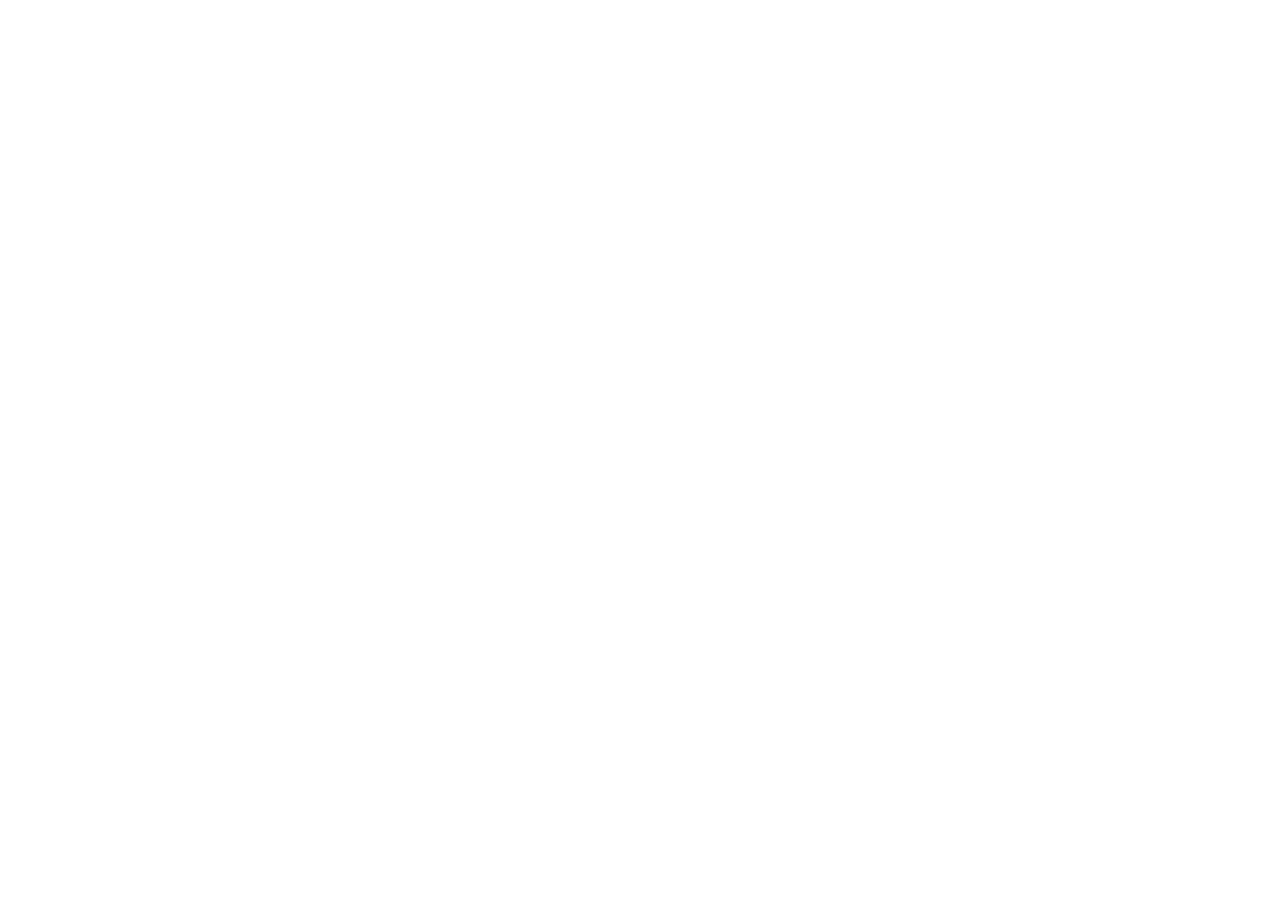
==== index.html @ 3734e597 "primeiro commit do HTML" ====
<!DOCTYPE html>
<html lang="en">
<head>
    <meta charset="UTF-8">
    <meta name="viewport" content="width=device-width, initial-scale=1.0">
    <title>Feedback</title>
</head>
<body>
    
</body>
</html>
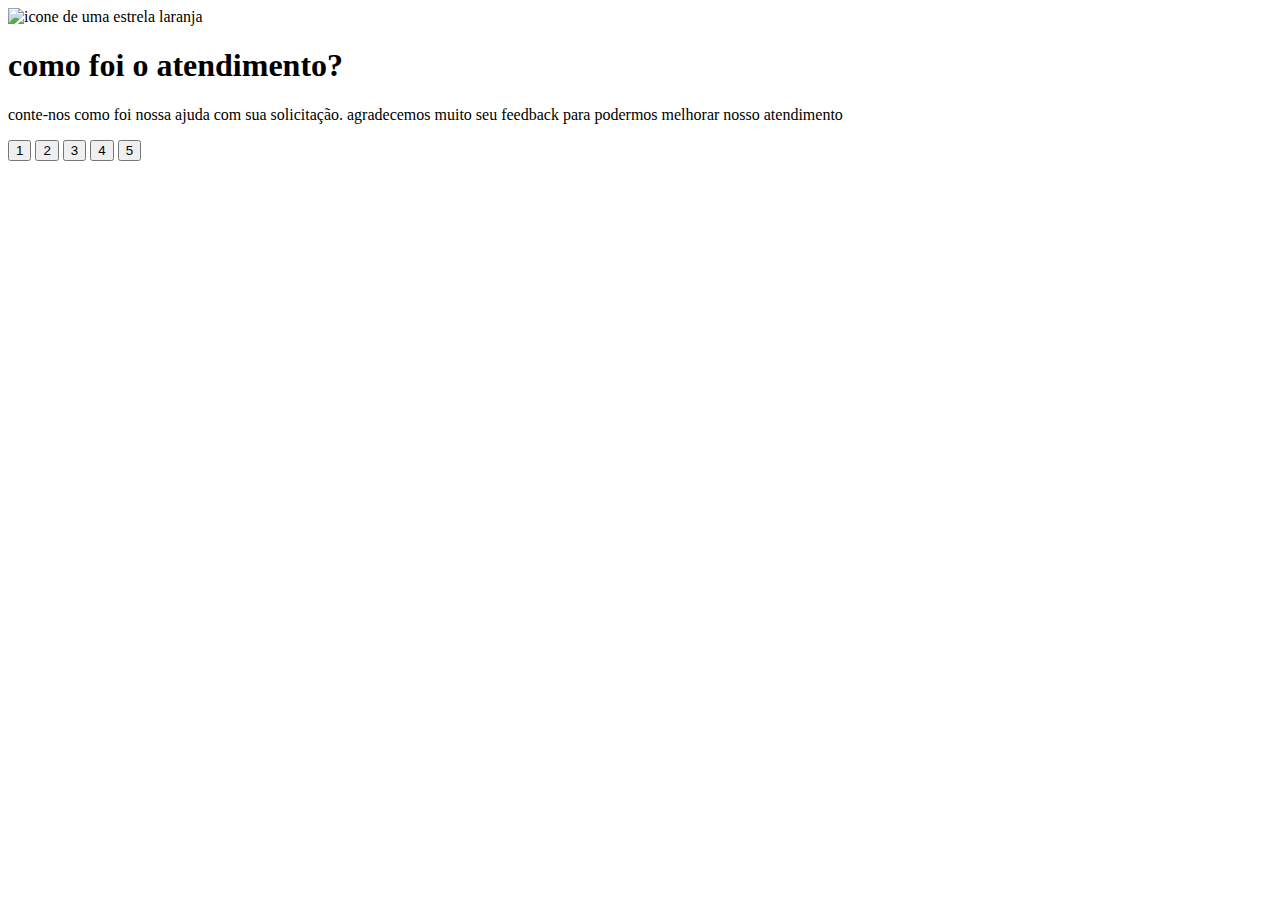
==== commit 9e0ca654: "segundo commit do HTML" ====
--- a/index.html
+++ b/index.html
@@ -1,11 +1,31 @@
 <!DOCTYPE html>
 <html lang="en">
+
 <head>
     <meta charset="UTF-8">
     <meta name="viewport" content="width=device-width, initial-scale=1.0">
     <title>Feedback</title>
 </head>
+
 <body>
-    
+    <div class="card">
+        <div>
+            <img src="./images/icon-star.svg" alt="icone de uma estrela laranja">
+        </div>
+
+        <h1>como foi o atendimento?</h1>
+
+        <p>conte-nos como foi nossa ajuda com sua solicitação. agradecemos muito seu feedback para podermos melhorar
+            nosso atendimento</p>
+
+            <div>
+                <button>1</button>
+                <button>2</button>
+                <button>3</button>
+                <button>4</button>
+                <button>5</button>
+            </div>
+    </div>
 </body>
+
 </html>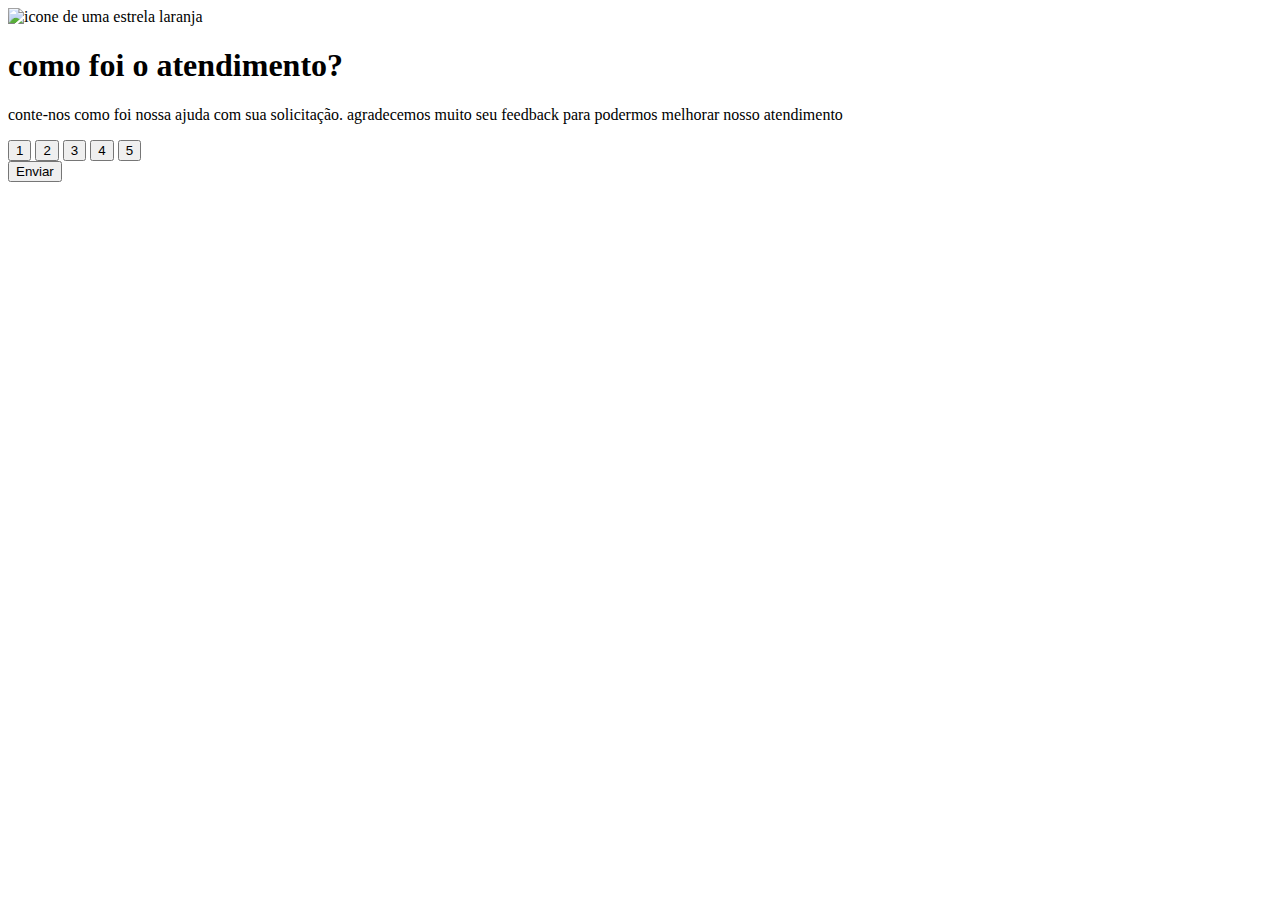
==== commit b618e014: "terceiro commit do HTML" ====
--- a/index.html
+++ b/index.html
@@ -9,7 +9,7 @@
 
 <body>
     <div class="card">
-        <div>
+        <div class="estrela">
             <img src="./images/icon-star.svg" alt="icone de uma estrela laranja">
         </div>
 
@@ -18,13 +18,15 @@
         <p>conte-nos como foi nossa ajuda com sua solicitação. agradecemos muito seu feedback para podermos melhorar
             nosso atendimento</p>
 
-            <div>
+            <div class="notas">
                 <button>1</button>
                 <button>2</button>
                 <button>3</button>
                 <button>4</button>
                 <button>5</button>
             </div>
+
+            <button>Enviar</button>
     </div>
 </body>
 
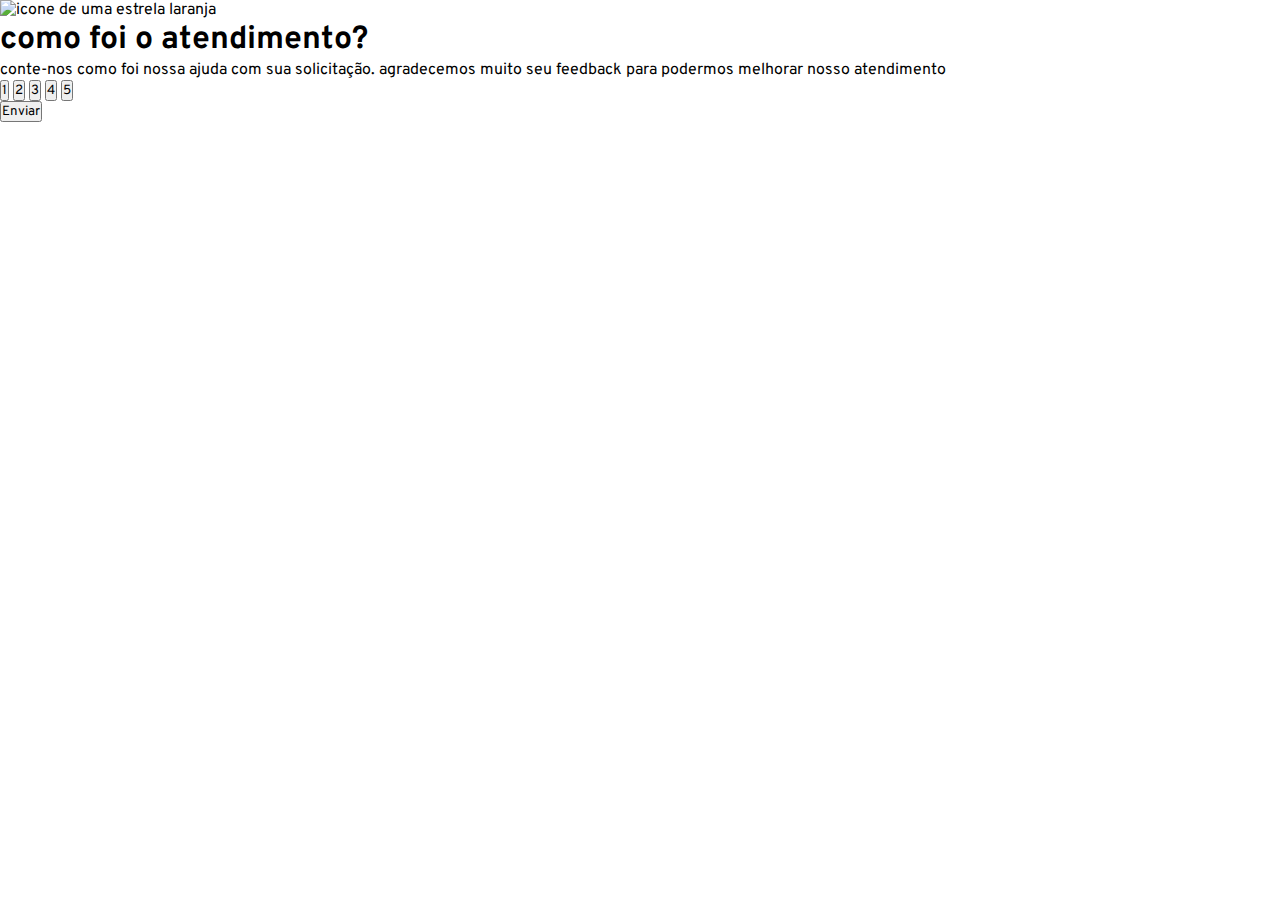
==== commit 17f5eba7: "quato commit do HTML e primeiro commit do CSS" ====
--- a/index.html
+++ b/index.html
@@ -4,6 +4,11 @@
 <head>
     <meta charset="UTF-8">
     <meta name="viewport" content="width=device-width, initial-scale=1.0">
+    <link rel="stylesheet" href="style.css">
+    <link rel="preconnect" href="https://fonts.googleapis.com">
+    <link rel="preconnect" href="https://fonts.gstatic.com" crossorigin>
+    <link href="https://fonts.googleapis.com/css2?family=Overpass:ital,wght@0,100..900;1,100..900&display=swap"
+        rel="stylesheet">
     <title>Feedback</title>
 </head>
 
@@ -18,15 +23,15 @@
         <p>conte-nos como foi nossa ajuda com sua solicitação. agradecemos muito seu feedback para podermos melhorar
             nosso atendimento</p>
 
-            <div class="notas">
-                <button>1</button>
-                <button>2</button>
-                <button>3</button>
-                <button>4</button>
-                <button>5</button>
-            </div>
+        <div class="notas">
+            <button>1</button>
+            <button>2</button>
+            <button>3</button>
+            <button>4</button>
+            <button>5</button>
+        </div>
 
-            <button>Enviar</button>
+        <button>Enviar</button>
     </div>
 </body>
 
--- a/style.css
+++ b/style.css
@@ -0,0 +1,6 @@
+*{
+    margin: 0;
+    padding: 0;
+    box-sizing: border-box;
+    font-family: "Overpass", sans-serif;
+}
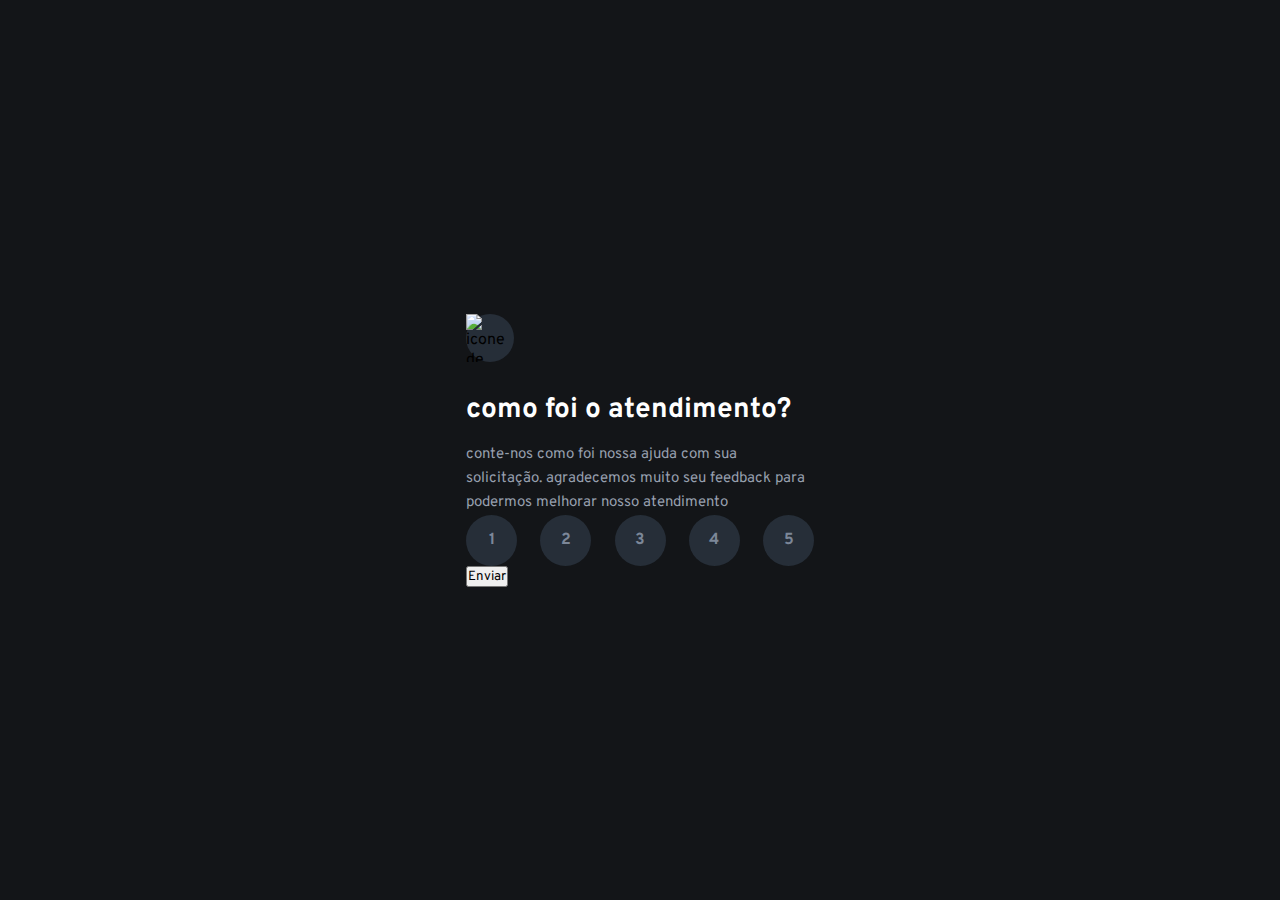
==== commit d00cdd8f: "quinto commit do  CSS" ====
--- a/index.html
+++ b/index.html
@@ -23,7 +23,7 @@
         <p>conte-nos como foi nossa ajuda com sua solicitação. agradecemos muito seu feedback para podermos melhorar
             nosso atendimento</p>
 
-        <div class="notas">
+        <div class="botoes">
             <button>1</button>
             <button>2</button>
             <button>3</button>
--- a/style.css
+++ b/style.css
@@ -3,4 +3,77 @@
     padding: 0;
     box-sizing: border-box;
     font-family: "Overpass", sans-serif;
+    -webkit-font-smoothibg: antialiased;
 }
+
+:root{
+    --dark-blue:#262E38;
+    --light-grey: #969FAD;
+    --medium-grey: #7C8798;
+    --orange: #FC7614;
+    --white: #FFF;
+    --very-dark-blue: #131518;
+    --black-gradient: radial-gradient(98.96% 98.96% at 50% 0%, #232A34 0% #181E27 100%);
+}
+
+body{
+    background-color: var(--very-dark-blue);
+    height: 100svh;
+    display: flex;
+    justify-content: center;
+    align-items: center;
+}
+
+.card{
+    background: var(--black-gradient);
+    max-width:412px;
+    padding: 32px;
+    border-radius: 32px;
+}
+
+.card h1{
+color: var(--white);
+font-size: 28px;
+margin-bottom: 15px;
+}
+
+
+.card p{
+    color: var(--light-grey);
+    font-size: 15px;
+    line-height: 24px;
+
+}
+
+.estrela{
+    background-color: var(--dark-blue);
+    width: 48px;
+    height: 48px;
+
+    display: flex;
+    justify-content: center;
+    border-radius: 50%;
+    margin-bottom: 30px;
+}
+
+.botoes{
+    display: flex;
+    justify-content: space-between;
+}
+
+.botoes button{
+width: 51px;
+height: 51px;
+font-size: 16px;
+font-weight: 700;
+line-height: 24px;
+border-radius: 50%;
+border: none;
+color: var(--medium-grey);
+background-color: var(--dark-blue);
+
+}
+
+.botoes button:hover{
+    
+}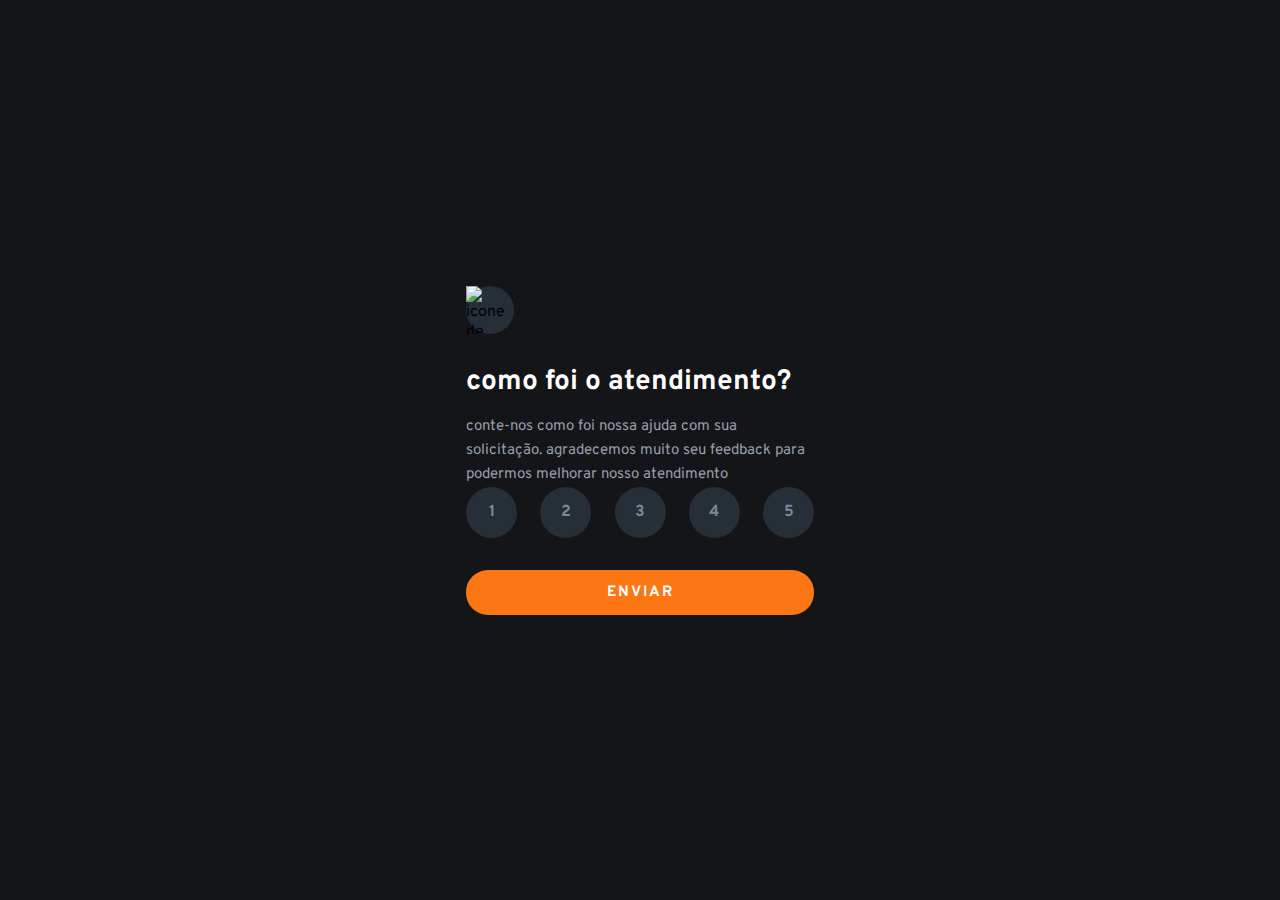
==== commit 3beb772d: "quinto commit do HTML e setimo do CSS" ====
--- a/index.html
+++ b/index.html
@@ -31,7 +31,8 @@
             <button>5</button>
         </div>
 
-        <button>Enviar</button>
+       
+        <a href="">Enviar</a>
     </div>
 </body>
 
--- a/style.css
+++ b/style.css
@@ -44,7 +44,6 @@
     line-height: 24px;
 
 }
-
 .estrela{
     background-color: var(--dark-blue);
     width: 48px;
@@ -56,9 +55,12 @@
     margin-bottom: 30px;
 }
 
+
+
 .botoes{
     display: flex;
     justify-content: space-between;
+    margin-bottom: 32px;
 }
 
 .botoes button{
@@ -71,9 +73,40 @@
 border: none;
 color: var(--medium-grey);
 background-color: var(--dark-blue);
+transition: all ease-in-out 0.3s;
 
 }
 
 .botoes button:hover{
-    
-}+    color: var(--white);
+    background-color: var(--orange);
+    cursor: pointer;
+}
+
+.botoes button:focus{
+    color: var(--white);
+    background-color: var(--light-grey);
+}
+
+    .card > a {
+       display: block;
+       width: 100%;
+       padding: 13px;
+       background-color: var(--orange);
+       border: none;
+       border-radius: 22px;
+
+       font-size: 15px;
+       font-weight: 700;
+       text-transform: uppercase;
+       letter-spacing: 2px;
+       color: var(--white);
+       text-align: center;
+       text-decoration: none;
+    }
+
+    .card > a:hover{
+        color: var(--orange);
+        background-color: var(--white);
+        cursor: pointer;
+    }